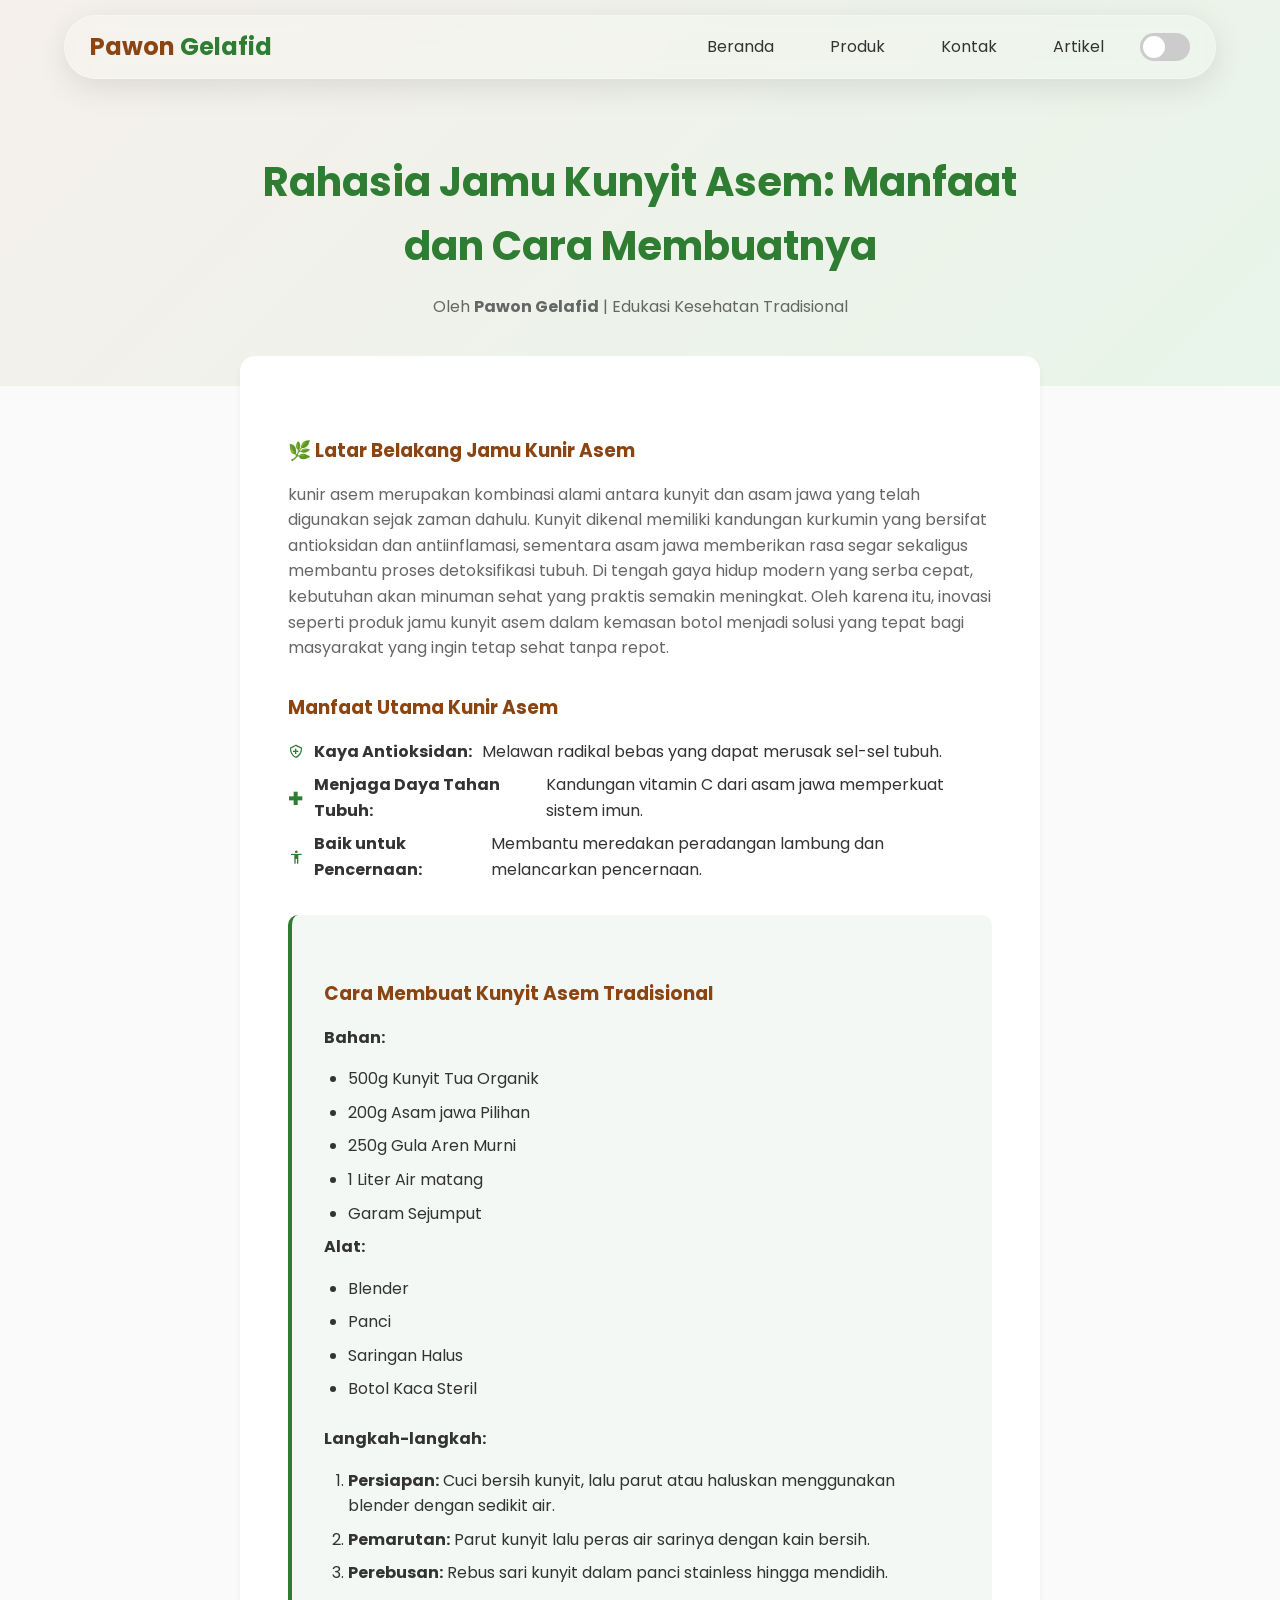
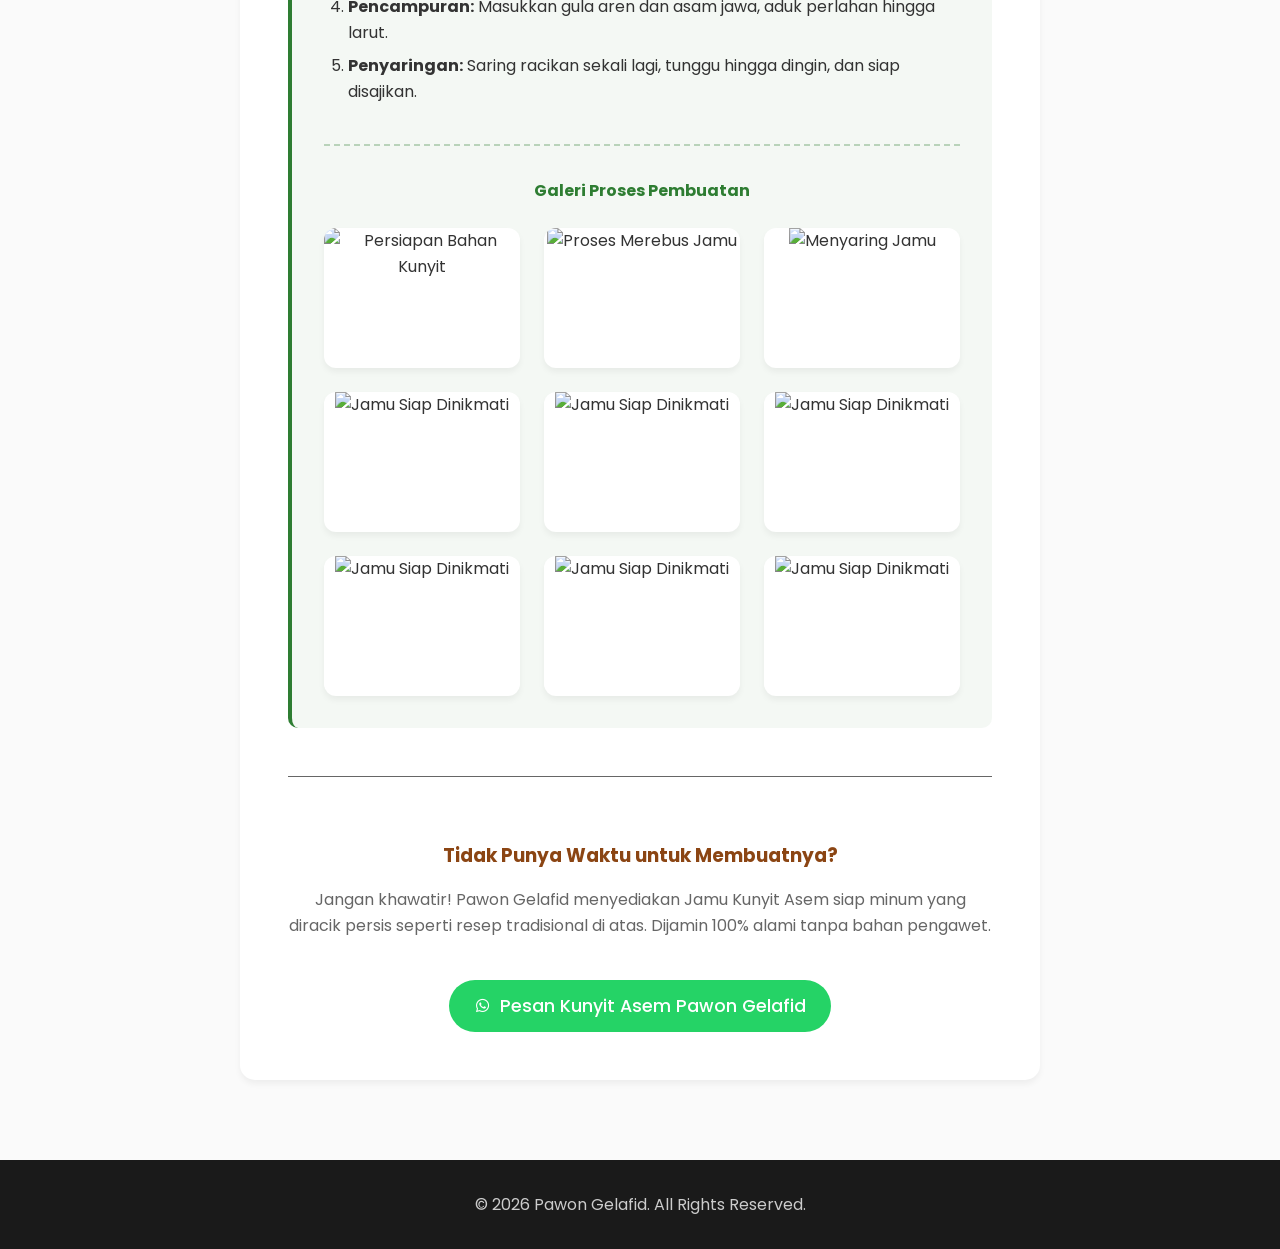
==== artikel.html @ 0f585383 "Add files via upload" ====
<!doctype html>
<html lang="id">
  <head>
    <meta charset="UTF-8" />
    <meta name="viewport" content="width=device-width, initial-scale=1.0" />
    <title>Artikel - Rahasia Jamu Kunyit Asem</title>
    <link rel="stylesheet" href="style.css" />
    <link
      href="https://unpkg.com/boxicons@2.1.4/css/boxicons.min.css"
      rel="stylesheet"
    />
  </head>
  <body>
    <nav class="navbar">
      <div class="logo">Pawon <span>Gelafid</span></div>
      <div class="nav-controls">
        <ul class="nav-links">
          <li><a href="index.html#beranda">Beranda</a></li>
          <li><a href="index.html#produk">Produk</a></li>
          <li><a href="index.html#kontak">Kontak</a></li>
          <li><a href="#" class="active">Artikel</a></li>
          <!-- <li><a href="https://wa.me/6281234567890" target="_blank" class="btn btn-primary">Pesan Sekarang</a></li> -->
        </ul>
        <div class="theme-switch">
          <input type="checkbox" id="theme-toggle" />
          <label for="theme-toggle" class="switch">
            <span class="slider"></span>
          </label>
        </div>
      </div>
    </nav>

    <header class="article-header fade-in">
      <h1
        style="
          color: var(--primary-green);
          font-size: 2.5rem;
          max-width: 800px;
          margin: 0 auto;
        "
      >
        Rahasia Jamu Kunyit Asem: Manfaat dan Cara Membuatnya
      </h1>
      <p style="margin-top: 1rem">
        Oleh <strong>Pawon Gelafid</strong> | Edukasi Kesehatan Tradisional
      </p>
    </header>

    <main class="fade-in" style="padding: 0 5% 5rem">
      <article class="article-content">
        <section style="padding: 0">
          <h3>🌿 Latar Belakang Jamu Kunir Asem</h3>
          <p>
            kunir asem merupakan kombinasi alami antara kunyit dan asam jawa
            yang telah digunakan sejak zaman dahulu. Kunyit dikenal memiliki
            kandungan kurkumin yang bersifat antioksidan dan antiinflamasi,
            sementara asam jawa memberikan rasa segar sekaligus membantu proses
            detoksifikasi tubuh. Di tengah gaya hidup modern yang serba cepat,
            kebutuhan akan minuman sehat yang praktis semakin meningkat. Oleh
            karena itu, inovasi seperti produk jamu kunyit asem dalam kemasan
            botol menjadi solusi yang tepat bagi masyarakat yang ingin tetap
            sehat tanpa repot.
          </p>
        </section>

        <section style="padding: 0">
          <h3>Manfaat Utama Kunir Asem</h3>
          <div class="list-item">
            <i class="bx bx-shield-plus"></i>
            <strong>Kaya Antioksidan:</strong> Melawan radikal bebas yang dapat
            merusak sel-sel tubuh.
          </div>
          <div class="list-item">
            <i class="bx bx-plus-medical"></i>
            <strong>Menjaga Daya Tahan Tubuh:</strong> Kandungan vitamin C dari
            asam jawa memperkuat sistem imun.
          </div>
          <div class="list-item">
            <i class="bx bx-body"></i>
            <strong>Baik untuk Pencernaan:</strong> Membantu meredakan
            peradangan lambung dan melancarkan pencernaan.
          </div>
        </section>

        <div class="recipe-box">
          <h3>Cara Membuat Kunyit Asem Tradisional</h3>

          <h4>Bahan:</h4>
          <ul>
            <li>500g Kunyit Tua Organik</li>
            <li>200g Asam jawa Pilihan</li>
            <li>250g Gula Aren Murni</li>
            <li>1 Liter Air matang</li>
            <li>Garam Sejumput</li>
          </ul>

          <h4>Alat:</h4>
          <ul>
            <li>Blender</li>
            <li>Panci</li>
            <li>Saringan Halus</li>
            <li>Botol Kaca Steril</li>
          </ul>

          <h4 style="margin-top: 1.5rem">Langkah-langkah:</h4>
          <ol>
            <li>
              <strong>Persiapan:</strong> Cuci bersih kunyit, lalu parut atau
              haluskan menggunakan blender dengan sedikit air.
            </li>
            <li>
              <strong>Pemarutan:</strong> Parut kunyit lalu peras air sarinya
              dengan kain bersih.
            </li>
            <li>
              <strong>Perebusan:</strong> Rebus sari kunyit dalam panci
              stainless hingga mendidih.
            </li>
            <li>
              <strong>Pencampuran:</strong> Masukkan gula aren dan asam jawa,
              aduk perlahan hingga larut.
            </li>
            <li>
              <strong>Penyaringan:</strong> Saring racikan sekali lagi, tunggu
              hingga dingin, dan siap disajikan.
            </li>
          </ol>
          <div class="step-gallery fade-in">
            <h4 style="text-align: center; color: var(--primary-green)">
              Galeri Proses Pembuatan
            </h4>
            <div class="gallery-grid">
              <div class="gallery-item">
                <div class="gallery-image-wrapper">
                  <img src="/asset/P/1.png" alt="Persiapan Bahan Kunyit" />
                </div>
              </div>

              <div class="gallery-item">
                <div class="gallery-image-wrapper">
                  <img src="/asset/P/2.png" alt="Proses Merebus Jamu" />
                </div>
              </div>

              <div class="gallery-item">
                <div class="gallery-image-wrapper">
                  <img src="/asset/P/3.png" alt="Menyaring Jamu" />
                </div>
              </div>

              <div class="gallery-item">
                <div class="gallery-image-wrapper">
                  <img src="/asset/P/4.png" alt="Jamu Siap Dinikmati" />
                </div>
              </div>

              <div class="gallery-item">
                <div class="gallery-image-wrapper">
                  <img src="/asset/P/5.png" alt="Jamu Siap Dinikmati" />
                </div>
              </div>

              <div class="gallery-item">
                <div class="gallery-image-wrapper">
                  <img src="/asset/P/6.png" alt="Jamu Siap Dinikmati" />
                </div>
              </div>

              <div class="gallery-item">
                <div class="gallery-image-wrapper">
                  <img src="/asset/P/7.png" alt="Jamu Siap Dinikmati" />
                </div>
              </div>

              <div class="gallery-item">
                <div class="gallery-image-wrapper">
                  <img src="/asset/P/8.png" alt="Jamu Siap Dinikmati" />
                </div>
              </div>

              <div class="gallery-item">
                <div class="gallery-image-wrapper">
                  <img src="/asset/P/9.png" alt="Jamu Siap Dinikmati" />
                </div>
              </div>
            </div>
          </div>
        </div>

        <section
          style="
            padding: 0;
            text-align: center;
            margin-top: 3rem;
            border-top: 1px solid var(--text-light);
            padding-top: 2rem;
          "
        >
          <h3>Tidak Punya Waktu untuk Membuatnya?</h3>
          <p>
            Jangan khawatir! Pawon Gelafid menyediakan Jamu Kunyit Asem siap
            minum yang diracik persis seperti resep tradisional di atas. Dijamin
            100% alami tanpa bahan pengawet.
          </p>
          <br />
          <a
            href="https://wa.me/6281234567890"
            target="_blank"
            class="btn btn-wa"
            style="display: inline-flex; font-size: 1.1rem; padding: 12px 25px"
          >
            <i class="bx bxl-whatsapp"></i> Pesan Kunyit Asem Pawon Gelafid
          </a>
        </section>
      </article>
    </main>

    <footer>
      <p>&copy; 2026 Pawon Gelafid. All Rights Reserved.</p>
    </footer>

    <script src="script.js"></script>
  </body>
</html>
---- style.css ----
@import url("https://fonts.googleapis.com/css2?family=Poppins:wght@300;400;500;600;700&display=swap");

:root {
  /* Skema Warna Terang (Light Mode) */
  --primary-brown: #8b4513; /* Coklat tanah/kayu */
  --primary-green: #2e7d32; /* Hijau daun */
  --bg-color: #fafafa; /* Putih tulang/abu sangat terang */
  --card-bg: #ffffff; /* Putih murni untuk kartu */
  --text-dark: #333333;
  --text-light: #666666;
  --nav-bg: rgba(255, 255, 255, 0.95);
  --hero-grad: linear-gradient(135deg, #f5f0eb 0%, #e8f5e9 100%);
  --shadow: 0 4px 6px rgba(0, 0, 0, 0.05);
}

/* Skema Warna Gelap (Dark Mode) */
[data-theme="dark"] {
  --primary-brown: #d2b48c; /* Coklat muda (Tan) agar kontras di gelap */
  --primary-green: #66bb6a; /* Hijau lebih terang */
  --bg-color: #121212; /* Abu-abu sangat gelap */
  --card-bg: #1e1e1e; /* Elemen sedikit lebih terang dari background */
  --text-dark: #f5f5f5;
  --text-light: #cccccc;
  --nav-bg: rgba(30, 30, 30, 0.95);
  --hero-grad: linear-gradient(135deg, #1f1b18 0%, #132214 100%);
  --shadow: 0 4px 15px rgba(0, 0, 0, 0.4);
}

* {
  margin: 0;
  padding: 0;
  box-sizing: border-box;
  font-family: "Poppins", sans-serif;
}

html {
  scroll-behavior: smooth;
}

body {
  background-color: var(--bg-color);
  color: var(--text-dark);
  line-height: 1.6;
  transition:
    background-color 0.3s ease,
    color 0.3s ease;
}

/* Typography */
h1,
h2,
h3 {
  color: var(--text-dark);
  transition: color 0.3s ease;
}
h2 {
  font-size: 2rem;
  margin-bottom: 1.5rem;
  text-align: center;
  color: var(--primary-green);
}
p {
  color: var(--text-light);
  margin-bottom: 1rem;
  transition: color 0.3s ease;
}
a {
  text-decoration: none;
  color: inherit;
}

/* Buttons */
.btn {
  display: inline-block;
  padding: 10px 24px;
  border-radius: 30px;
  font-weight: 500;
  transition: all 0.3s ease;
  cursor: pointer;
  border: none;
}
.btn-primary {
  background-color: #25d366;
  color: #ffffff !important;
}
.btn-primary:hover {
  background-color: #128c7e;
  transform: translateY(-2px);
}

.btn-outline {
  border: 2px solid var(--primary-green);
  color: var(--primary-green);
}
.btn-outline:hover {
  background-color: var(--primary-green);
  color: #fff;
}
[data-theme="dark"] .btn-outline:hover {
  color: #121212;
}

.btn-wa {
  background-color: #25d366;
  color: #fff;
  display: flex;
  align-items: center;
  gap: 8px;
  justify-content: center;
}
.btn-wa:hover {
  background-color: #128c7e;
  transform: translateY(-2px);
}

/* Navbar */
/* Navbar - Liquid Glass Style */
.navbar {
  position: fixed;
  top: 15px;
  left: 50%;
  transform: translateX(-50%);
  width: 90%;
  padding: 12px 25px;
  display: flex;
  justify-content: space-between;
  align-items: center;
  box-shadow:
    0 8px 32px rgba(0, 0, 0, 0.1),
    inset 0 1px 0 rgba(255, 255, 255, 0.3);

  /* Glass Effect */
  background: rgba(255, 255, 255, 0.15);
  backdrop-filter: blur(10px);
  -webkit-backdrop-filter: blur(10px);

  /* Border & Glow */
  border: 1px solid rgba(255, 255, 255, 0.3);
  border-radius: 50px;

  /* Shadow lembut */
  box-shadow: 0 8px 32px rgba(0, 0, 0, 0.1);

  transition: all 0.4s ease;
  z-index: 1000;
}

/* Dark mode glass */
[data-theme="dark"] .navbar {
  background: rgba(30, 30, 30, 0.25);
  border: 1px solid rgba(255, 255, 255, 0.1);
}

/* Saat scroll (lebih solid & elegan) */
.navbar.scrolled {
  backdrop-filter: blur(25px);
  background: rgba(255, 255, 255, 0.25);
  box-shadow: 0 10px 40px rgba(0, 0, 0, 0.2);
}
/* Dark mode scroll */
[data-theme="dark"] .navbar.scrolled {
  background: rgba(20, 20, 20, 0.35);
}

.logo {
  font-size: 1.5rem;
  font-weight: 700;
  color: var(--primary-brown);
}
.logo span {
  color: var(--primary-green);
}
/* 1. Ini yang membuat menu menjadi horizontal (Jangan dihapus!) */
.nav-links {
  display: flex;
  list-style: none;
  gap: 2rem;
  align-items: center;
}

/* 2. Styling dasar teks menu */
.nav-links a {
  padding: 6px 12px;
  border-radius: 10px;
  transition: all 0.3s ease;
}

.nav-links a:hover {
  background: rgba(0, 0, 0, 0.08);
  transform: translateY(-2px);
}

[data-theme="dark"] .nav-links a:hover {
  background: rgba(255, 255, 255, 0.12);
}
/* 3. Animasi Garis Bawah (Hanya untuk teks, Dikecualikan untuk tombol .btn) */
/*.nav-links a:not(.btn)::after {
  content: "";
  position: absolute;
  width: 0;
  height: 2px;
  bottom: 0;
  left: 0;
  background-color: var(--primary-brown);
  transition: width 0.3s ease-in-out;
}

/* 4. Efek saat di-hover atau aktif memanjangkan garis */
/*.nav-links a:not(.btn):hover::after,
.nav-links a:not(.btn).active::after {
  width: 100%;
}*/

.nav-controls {
  display: flex;
  align-items: center;
  gap: 1.5rem;
}
.theme-toggle {
  cursor: pointer;
  font-size: 1.5rem;
  color: var(--text-dark);
  display: flex;
  align-items: center;
  transition: transform 0.3s ease;
}
.theme-toggle:hover {
  transform: scale(1.1);
}
.menu-toggle {
  display: none;
  font-size: 1.5rem;
  cursor: pointer;
  color: var(--text-dark);
}

/* Hero Section */
.hero {
  min-height: 100vh;
  display: flex;
  align-items: center;
  padding: 0 5%;
  padding-top: 120px;
  background: var(--hero-grad);
  transition: background 0.3s ease;
}
.hero-content {
  flex: 1;
  padding-right: 2rem;
}
.hero-content h1 {
  font-size: 3rem;
  line-height: 1.2;
  margin-bottom: 1rem;
  color: var(--primary-green);
}
.hero-content span {
  color: var(--primary-brown);
}
.hero-image {
  flex: 1;
  text-align: center;
}
.hero-image img {
  max-width: 100%;
  filter: drop-shadow(0 20px 20px rgba(0, 0, 0, 0.15));
  border-radius: 15px;
}
.hero-buttons {
  display: flex;
  gap: 1rem;
  margin-top: 2rem;
}

/* Sections */
section {
  padding: 5rem 5%;
}
.grid-container {
  display: grid;
  grid-template-columns: repeat(auto-fit, minmax(250px, 1fr));
  gap: 2rem;
  margin-top: 3rem;
}

/* Cards (Keunggulan, Manfaat, Cara Pesan) */
.card {
  background: var(--card-bg);
  padding: 2rem;
  border-radius: 15px;
  box-shadow: var(--shadow);
  text-align: center;
  transition:
    transform 0.3s ease,
    background 0.3s ease;
}
.card:hover {
  transform: translateY(-10px);
}
.card i {
  font-size: 2.5rem;
  color: var(--primary-brown);
  margin-bottom: 1rem;
}
.card h3 {
  margin-bottom: 1rem;
  color: var(--primary-green);
}

/* Detail Produk */
.product-detail {
  display: flex;
  align-items: center;
  gap: 4rem;
  background: var(--card-bg);
  border-radius: 20px;
  padding: 3rem;
  box-shadow: var(--shadow);
  transition: background 0.3s ease;
}
.product-img {
  flex: 1;
}
.product-img img {
  width: 100%;
  border-radius: 15px;
}
.product-info {
  flex: 1;
}
.product-info h3 {
  font-size: 1.8rem;
  margin-bottom: 1rem;
}
.tag {
  display: inline-block;
  background: rgba(139, 69, 19, 0.1);
  color: var(--primary-brown);
  padding: 5px 15px;
  border-radius: 20px;
  font-size: 0.9rem;
  margin-bottom: 1rem;
  font-weight: 600;
}
.list-item {
  margin-bottom: 0.5rem;
  display: flex;
  align-items: center;
  gap: 10px;
}
.list-item i {
  color: var(--primary-green);
}

/* Artikel Specific */
.article-header {
  padding: 150px 5% 50px;
  text-align: center;
  background: var(--hero-grad);
}
.article-content {
  max-width: 800px;
  margin: 0 auto;
  background: var(--card-bg);
  padding: 3rem;
  border-radius: 15px;
  box-shadow: var(--shadow);
  margin-top: -30px;
  position: relative;
  transition: background 0.3s ease;
}
.article-content h3 {
  color: var(--primary-brown);
  margin: 2rem 0 1rem;
}
.recipe-box {
  background: rgba(46, 125, 50, 0.05);
  padding: 2rem;
  border-radius: 10px;
  border-left: 4px solid var(--primary-green);
  margin: 2rem 0;
}
[data-theme="dark"] .recipe-box {
  background: rgba(102, 187, 106, 0.1);
}
.recipe-box ul,
.recipe-box ol {
  margin-left: 1.5rem;
  margin-top: 1rem;
}
.recipe-box li {
  margin-bottom: 0.5rem;
}

/* Contact Section Custom Background Override */
/* Contact Section Custom Background Override */
#kontak {
  background: rgba(46, 125, 50, 0.05);
}
[data-theme="dark"] #kontak {
  background: rgba(30, 30, 30, 0.5);
}

/* Layout Baru Kotak Kontak (Dengan Foto) */
.contact-wrapper {
  background: var(--card-bg);
  border-radius: 20px; /* Sudut melengkung yang lebih modern */
  box-shadow: var(--shadow);
  transition: background 0.3s ease;
  max-width: 900px; /* Diperlebar agar muat foto dan teks */
  margin: 0 auto;
  display: grid;
  grid-template-columns: 1fr 1fr; /* Dibagi jadi 2 kolom sama besar */
  overflow: hidden; /* Penting! Agar foto tidak keluar dari sudut melengkung kotak */
}

/* Sisi Kiri: Foto 16:9 */
.contact-image {
  width: 100%;
  height: 100%;
}

.contact-image img {
  width: 100%;
  height: 100%;
  object-fit: cover; /* Mencegah foto gepeng */
  aspect-ratio: 16 / 9; /* Mengunci rasio foto di 16:9 */
}

/* Sisi Kanan: Info Kontak */
.contact-info {
  padding: 3rem;
  display: flex;
  flex-direction: column;
  justify-content: center;
  align-items: center;
  text-align: center;
}

.contact-info a i:hover {
  transform: scale(1.2); /* Efek membesar saat ikon sosmed di-hover */
}

/* Responsive Design untuk Kontak */
@media (max-width: 768px) {
  .contact-wrapper {
    grid-template-columns: 1fr; /* Berubah jadi 1 kolom (atas-bawah) di layar HP */
  }
  .contact-info {
    padding: 2rem;
  }
}
/* Footer */
footer {
  background: #1a1a1a;
  color: #fff;
  text-align: center;
  padding: 2rem 5%;
}
footer p {
  color: #ccc;
  margin: 0;
}
footer a {
  color: #aaa;
  transition: color 0.3s;
}
footer a:hover {
  color: var(--primary-brown);
}

/* Animations */
.fade-in {
  opacity: 0;
  transform: translateY(30px);
  transition:
    opacity 0.8s ease-out,
    transform 0.8s ease-out;
}
.fade-in.visible {
  opacity: 1;
  transform: translateY(0);
}

/* Responsive Design */
@media (max-width: 768px) {
  .menu-toggle {
    display: block;
  }

  @media (max-width: 768px) {
    .navbar {
      left: 0;
      transform: none;
      width: 100%;
      border-radius: 0;
      top: 0;
      .navbar {
        background: rgba(255, 255, 255, 0.2);
        backdrop-filter: blur(12px);
        -webkit-backdrop-filter: blur(12px);
      }
    }
    [data-theme="dark"] .navbar {
      background: rgba(20, 20, 20, 0.25);
    }
  }

  .nav-links {
    position: fixed;
    top: 70px;
    left: -100%;
    flex-direction: column;
    background: var(--card-bg);
    width: 100%;
    text-align: center;
    padding: 2rem 0;
    box-shadow: var(--shadow);
    transition: 0.3s ease;
    backdrop-filter: blur(15px);
  }
  .nav-links.active {
    left: 0;
  }
  .hero {
    flex-direction: column;
    text-align: center;
    padding-top: 120px;
  }
  .hero-content {
    padding-right: 0;
    margin-bottom: 3rem;
  }
  .hero-buttons {
    justify-content: center;
    flex-wrap: wrap;
  }
  .product-detail {
    flex-direction: column;
    padding: 2rem;
    gap: 2rem;
  }
}

/* iOS Toggle Switch */
.theme-switch {
  display: flex;
  align-items: center;
}

.theme-switch input {
  display: none;
}

.switch {
  width: 50px;
  height: 28px;
  background: #ccc;
  border-radius: 50px;
  position: relative;
  cursor: pointer;
  transition: background 0.3s ease;
}

/* BULATAN */
.slider {
  position: absolute;
  width: 22px;
  height: 22px;
  background: #fff;
  border-radius: 50%;
  top: 3px;
  left: 3px;
  transition: transform 0.3s ease; /* penting! */
}

/* AKTIF */
.theme-switch input:checked + .switch {
  background: #34c759;
  box-shadow: 0 0 10px rgba(52, 199, 89, 0.6);
}

/* GESER */
.theme-switch input:checked + .switch .slider {
  transform: translateX(22px);
}

/* ================================== */
/* Galeri Langkah Pembuatan (Artikel) */
/* ================================== */
.step-gallery {
  margin-top: 2.5rem;
  padding-top: 2rem;
  border-top: 2px dashed rgba(46, 125, 50, 0.3); /* Garis batas putus-putus */
}

[data-theme="dark"] .step-gallery {
  border-top: 2px dashed rgba(102, 187, 106, 0.3);
}

.gallery-grid {
  display: grid;
  grid-template-columns: repeat(auto-fit, minmax(150px, 1fr));
  gap: 1.5rem;
  margin-top: 1.5rem;
}

.gallery-item {
  background: var(--card-bg);
  border-radius: 12px;
  overflow: hidden;
  box-shadow: var(--shadow);
  transition:
    transform 0.3s ease,
    box-shadow 0.3s ease;
  text-align: center;
}

.gallery-item:hover {
  transform: translateY(-5px);
  box-shadow: 0 8px 20px rgba(0, 0, 0, 0.15);
}

[data-theme="dark"] .gallery-item:hover {
  box-shadow: 0 8px 20px rgba(0, 0, 0, 0.5);
}

.gallery-image-wrapper {
  width: 100%;
  height: 140px;
  overflow: hidden;
}

.gallery-image-wrapper img {
  width: 100%;
  height: 100%;
  object-fit: cover; /* Memastikan foto tidak gepeng */
  transition: transform 0.5s ease;
}

.gallery-item:hover .gallery-image-wrapper img {
  transform: scale(1.1); /* Efek zoom saat di-hover */
}

.gallery-item p {
  padding: 12px 10px;
  margin: 0;
  font-size: 0.9rem;
  font-weight: 600;
  color: var(--primary-brown);
}
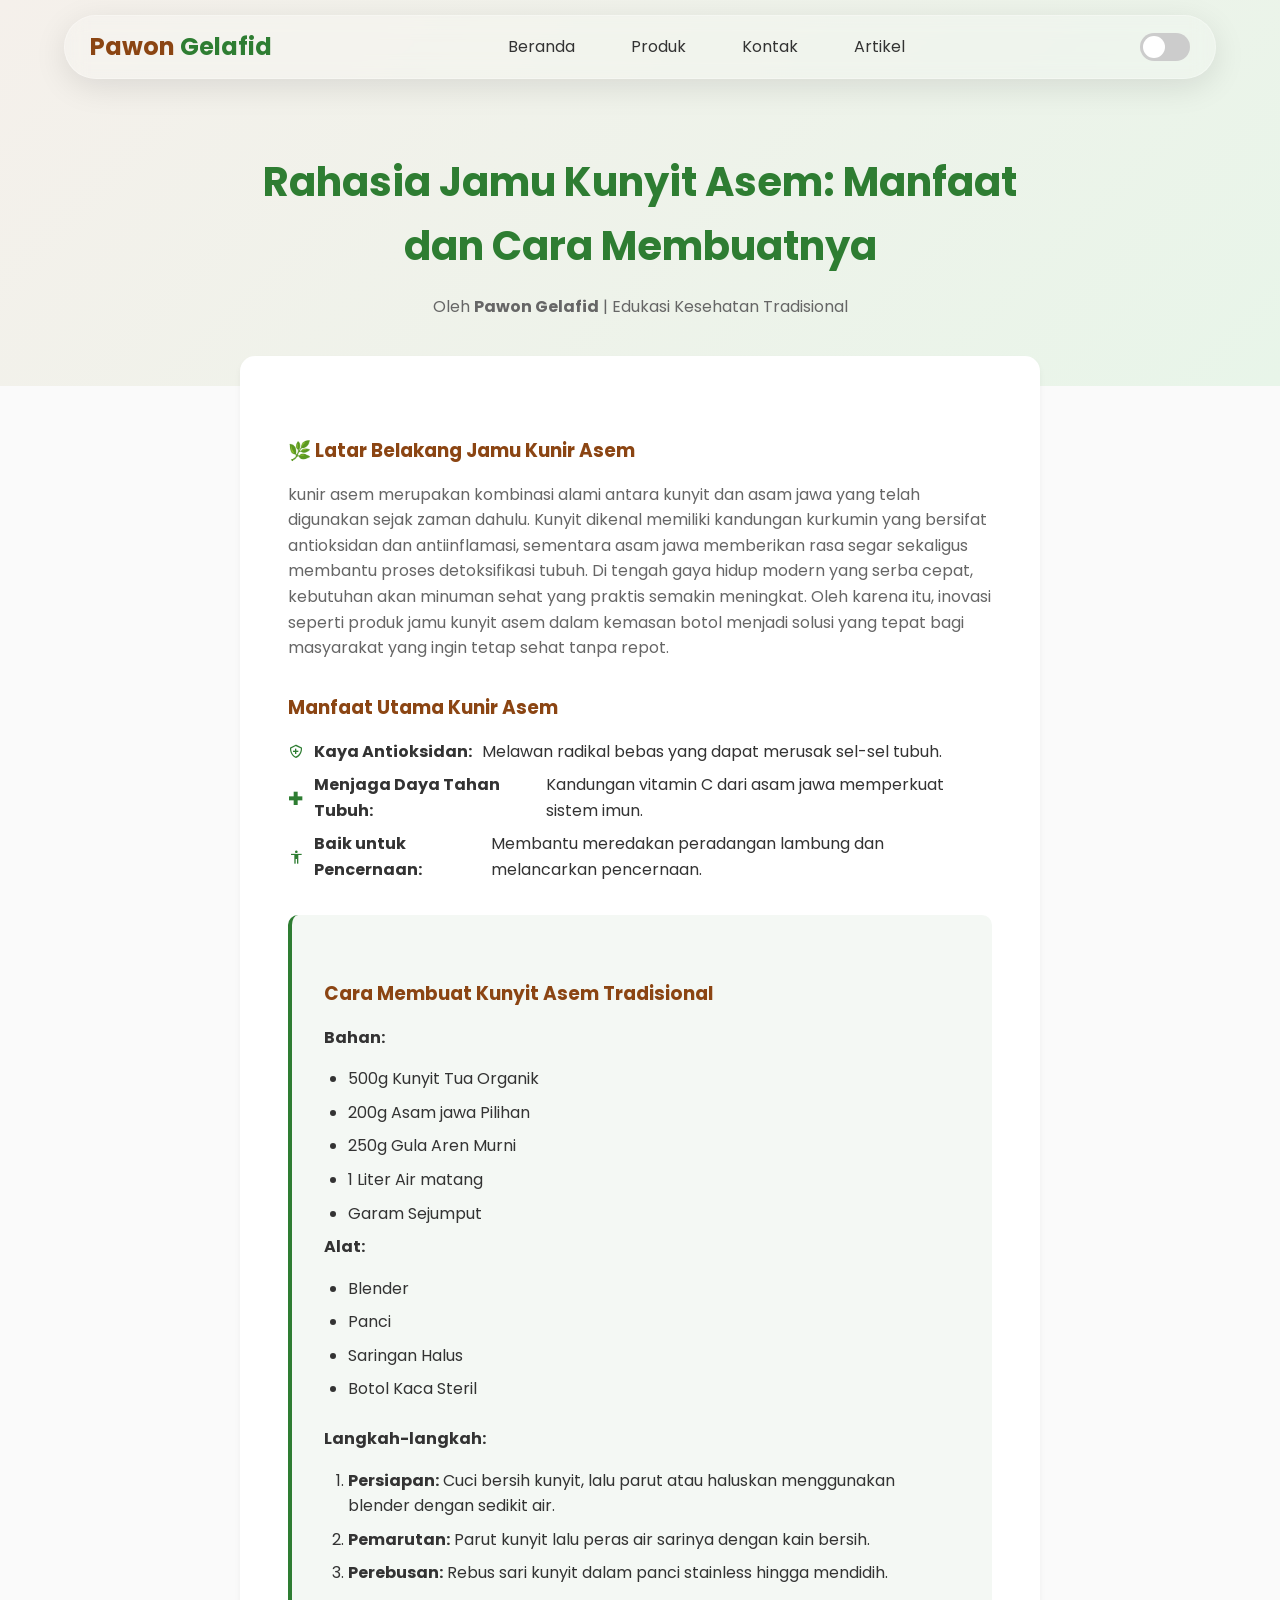
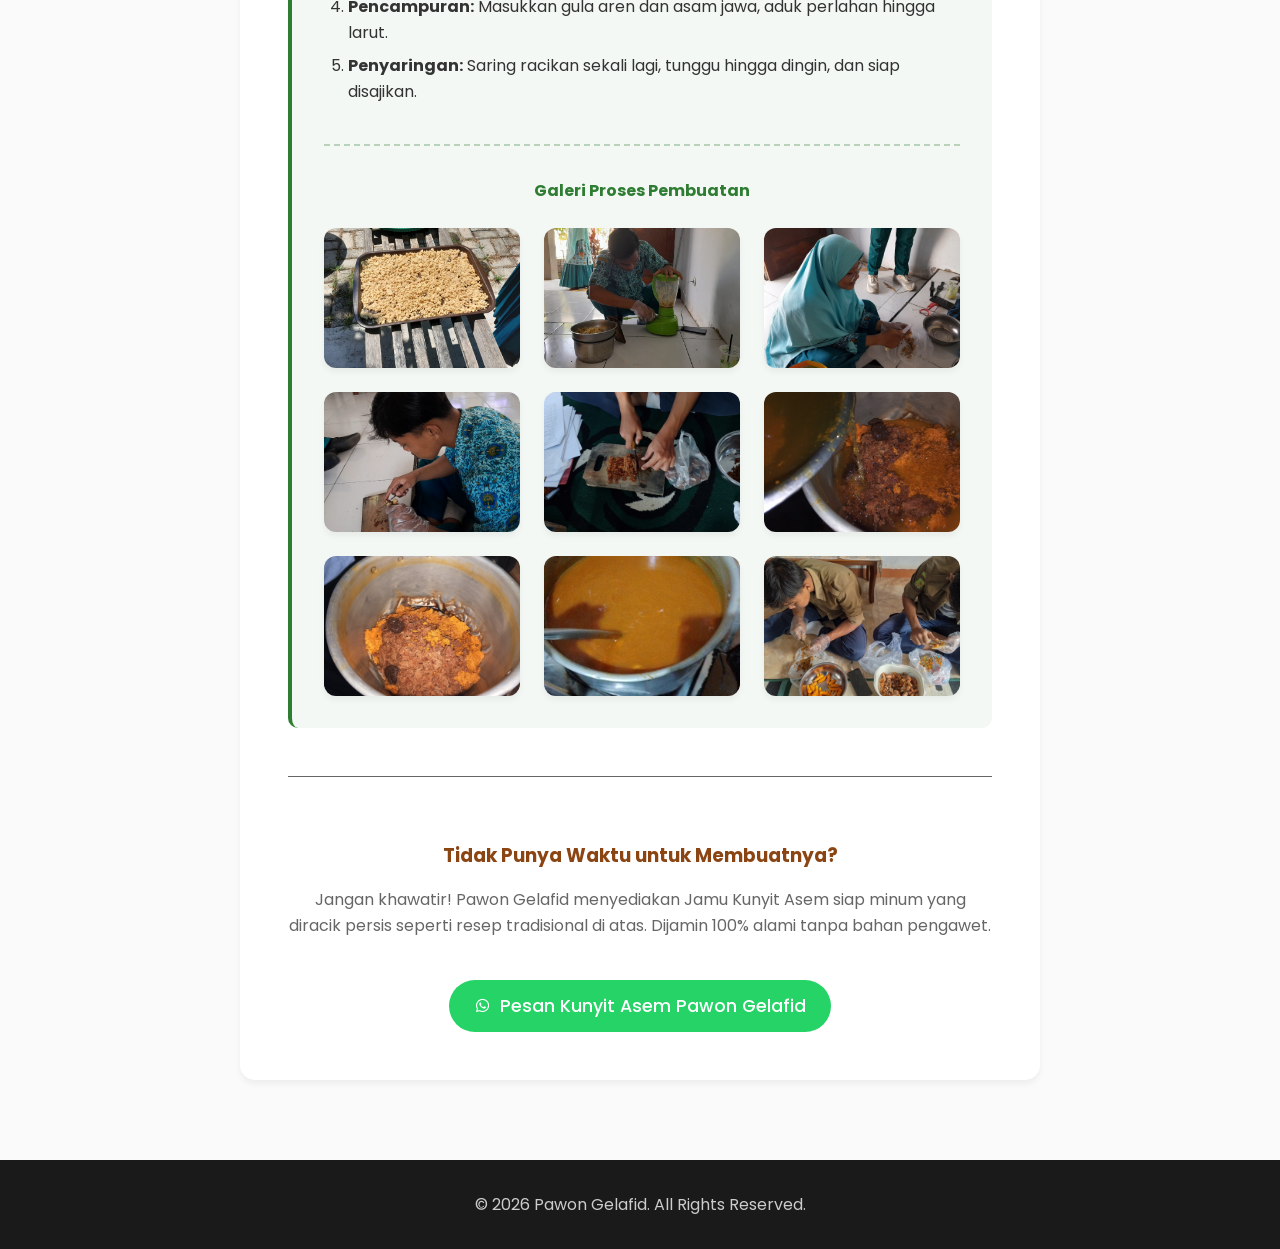
==== commit 3fbb6b48: "Fix HTML structure and navigation links" ====
--- a/artikel.html
+++ b/artikel.html
@@ -13,19 +13,24 @@
   <body>
     <nav class="navbar">
       <div class="logo">Pawon <span>Gelafid</span></div>
+
+      <ul class="nav-links">
+        <li><a href="index.html">Beranda</a></li>
+        <li><a href="index.html#produk">Produk</a></li>
+        <li><a href="index.html#kontak">Kontak</a></li>
+        <li><a href="artikel.html">Artikel</a></li>
+      </ul>
+
       <div class="nav-controls">
-        <ul class="nav-links">
-          <li><a href="index.html#beranda">Beranda</a></li>
-          <li><a href="index.html#produk">Produk</a></li>
-          <li><a href="index.html#kontak">Kontak</a></li>
-          <li><a href="#" class="active">Artikel</a></li>
-          <!-- <li><a href="https://wa.me/6281234567890" target="_blank" class="btn btn-primary">Pesan Sekarang</a></li> -->
-        </ul>
         <div class="theme-switch">
           <input type="checkbox" id="theme-toggle" />
           <label for="theme-toggle" class="switch">
             <span class="slider"></span>
           </label>
+        </div>
+
+        <div class="menu-toggle">
+          <i class="bx bx-menu"></i>
         </div>
       </div>
     </nav>
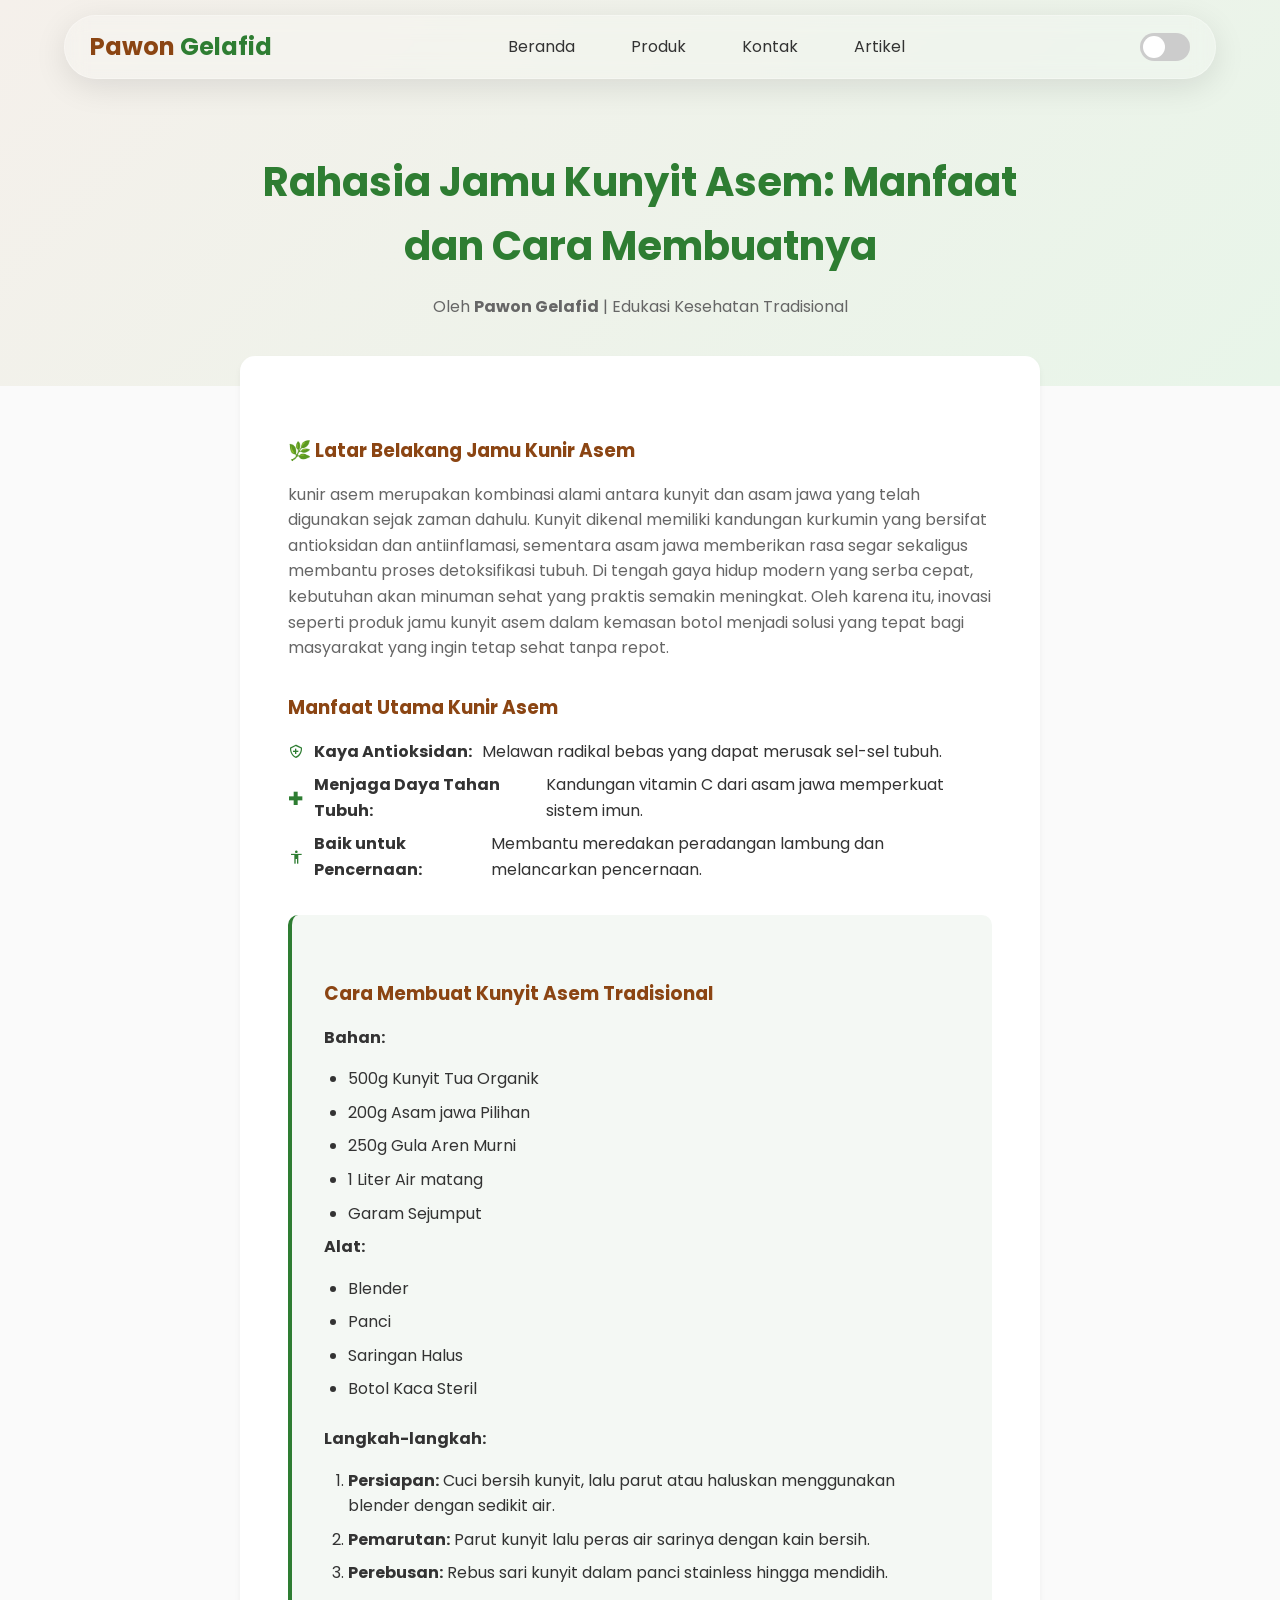
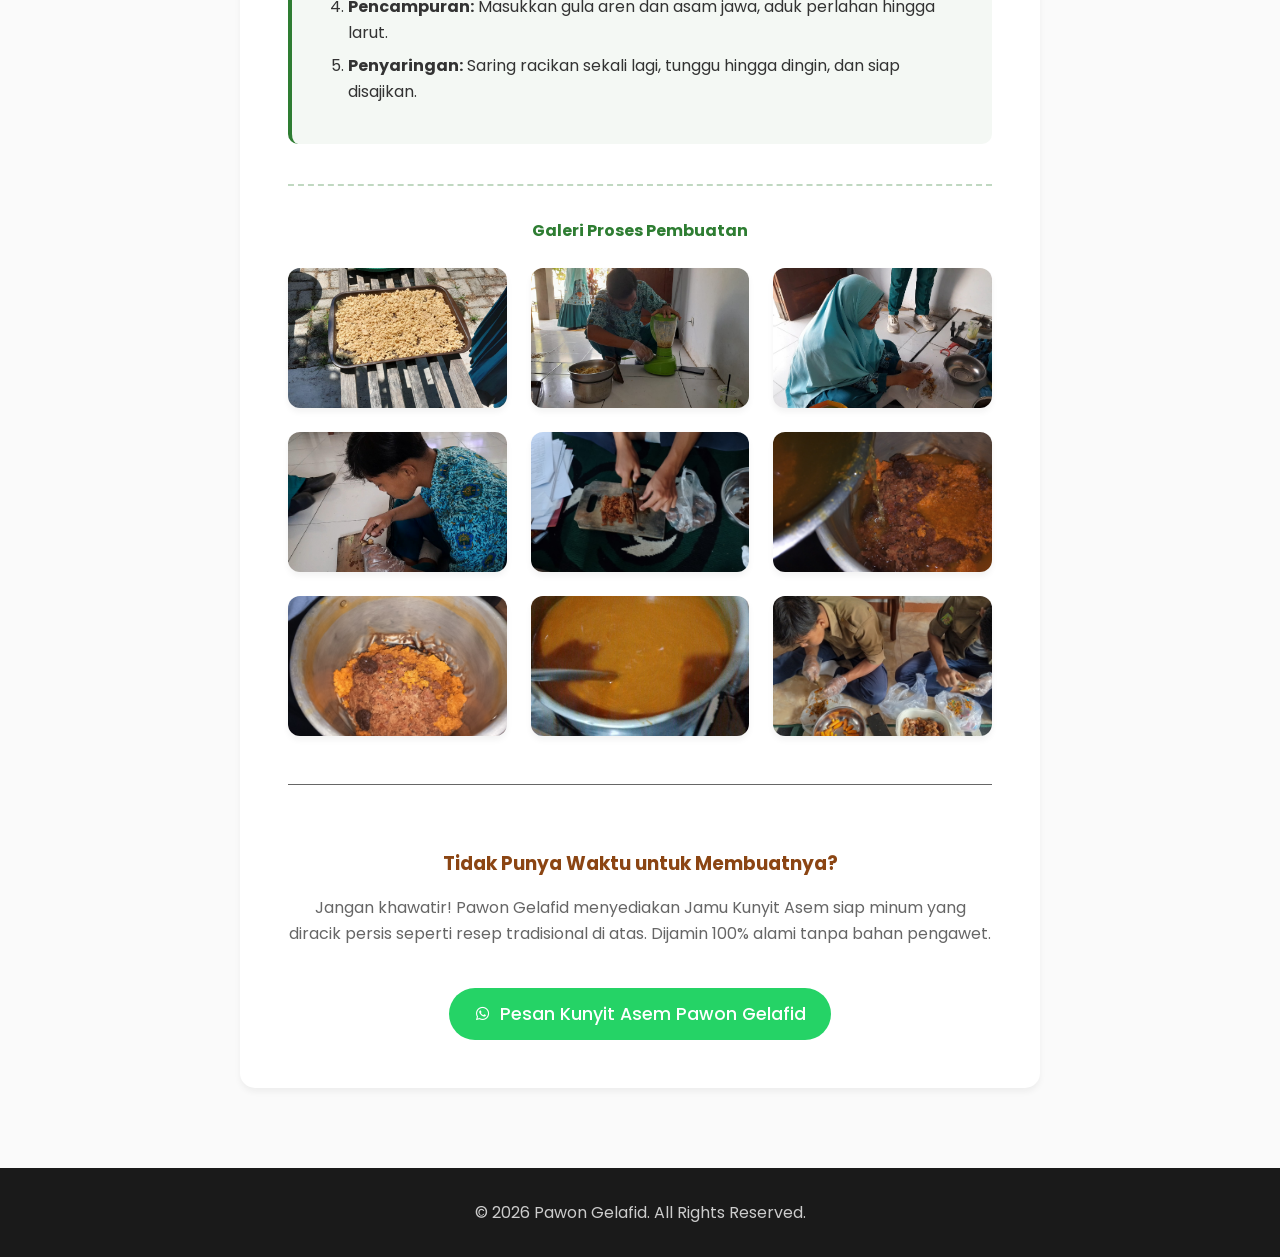
==== commit 906aca8f: "Fix HTML encoding issues in artikel.html" ====
--- a/artikel.html
+++ b/artikel.html
@@ -130,63 +130,64 @@
               hingga dingin, dan siap disajikan.
             </li>
           </ol>
-          <div class="step-gallery fade-in">
-            <h4 style="text-align: center; color: var(--primary-green)">
-              Galeri Proses Pembuatan
-            </h4>
-            <div class="gallery-grid">
-              <div class="gallery-item">
-                <div class="gallery-image-wrapper">
-                  <img src="/asset/P/1.png" alt="Persiapan Bahan Kunyit" />
-                </div>
-              </div>
-
-              <div class="gallery-item">
-                <div class="gallery-image-wrapper">
-                  <img src="/asset/P/2.png" alt="Proses Merebus Jamu" />
-                </div>
-              </div>
-
-              <div class="gallery-item">
-                <div class="gallery-image-wrapper">
-                  <img src="/asset/P/3.png" alt="Menyaring Jamu" />
-                </div>
-              </div>
-
-              <div class="gallery-item">
-                <div class="gallery-image-wrapper">
-                  <img src="/asset/P/4.png" alt="Jamu Siap Dinikmati" />
-                </div>
-              </div>
-
-              <div class="gallery-item">
-                <div class="gallery-image-wrapper">
-                  <img src="/asset/P/5.png" alt="Jamu Siap Dinikmati" />
-                </div>
-              </div>
-
-              <div class="gallery-item">
-                <div class="gallery-image-wrapper">
-                  <img src="/asset/P/6.png" alt="Jamu Siap Dinikmati" />
-                </div>
-              </div>
-
-              <div class="gallery-item">
-                <div class="gallery-image-wrapper">
-                  <img src="/asset/P/7.png" alt="Jamu Siap Dinikmati" />
-                </div>
-              </div>
-
-              <div class="gallery-item">
-                <div class="gallery-image-wrapper">
-                  <img src="/asset/P/8.png" alt="Jamu Siap Dinikmati" />
-                </div>
-              </div>
-
-              <div class="gallery-item">
-                <div class="gallery-image-wrapper">
-                  <img src="/asset/P/9.png" alt="Jamu Siap Dinikmati" />
-                </div>
+        </div>
+
+        <div class="step-gallery fade-in">
+          <h4 style="text-align: center; color: var(--primary-green)">
+            Galeri Proses Pembuatan
+          </h4>
+          <div class="gallery-grid">
+            <div class="gallery-item">
+              <div class="gallery-image-wrapper">
+                <img src="/asset/P/1.png" alt="Persiapan Bahan Kunyit" />
+              </div>
+            </div>
+
+            <div class="gallery-item">
+              <div class="gallery-image-wrapper">
+                <img src="/asset/P/2.png" alt="Proses Merebus Jamu" />
+              </div>
+            </div>
+
+            <div class="gallery-item">
+              <div class="gallery-image-wrapper">
+                <img src="/asset/P/3.png" alt="Menyaring Jamu" />
+              </div>
+            </div>
+
+            <div class="gallery-item">
+              <div class="gallery-image-wrapper">
+                <img src="/asset/P/4.png" alt="Jamu Siap Dinikmati" />
+              </div>
+            </div>
+
+            <div class="gallery-item">
+              <div class="gallery-image-wrapper">
+                <img src="/asset/P/5.png" alt="Jamu Siap Dinikmati" />
+              </div>
+            </div>
+
+            <div class="gallery-item">
+              <div class="gallery-image-wrapper">
+                <img src="/asset/P/6.png" alt="Jamu Siap Dinikmati" />
+              </div>
+            </div>
+
+            <div class="gallery-item">
+              <div class="gallery-image-wrapper">
+                <img src="/asset/P/7.png" alt="Jamu Siap Dinikmati" />
+              </div>
+            </div>
+
+            <div class="gallery-item">
+              <div class="gallery-image-wrapper">
+                <img src="/asset/P/8.png" alt="Jamu Siap Dinikmati" />
+              </div>
+            </div>
+
+            <div class="gallery-item">
+              <div class="gallery-image-wrapper">
+                <img src="/asset/P/9.png" alt="Jamu Siap Dinikmati" />
               </div>
             </div>
           </div>
--- a/style.css
+++ b/style.css
@@ -488,22 +488,20 @@
     display: block;
   }
 
-  @media (max-width: 768px) {
-    .navbar {
-      left: 0;
-      transform: none;
-      width: 100%;
-      border-radius: 0;
-      top: 0;
-      .navbar {
-        background: rgba(255, 255, 255, 0.2);
-        backdrop-filter: blur(12px);
-        -webkit-backdrop-filter: blur(12px);
-      }
-    }
-    [data-theme="dark"] .navbar {
-      background: rgba(20, 20, 20, 0.25);
-    }
+  /* Perbaikan Navbar di HP */
+  .navbar {
+    left: 0;
+    transform: none;
+    width: 100%;
+    border-radius: 0;
+    top: 0;
+    background: rgba(255, 255, 255, 0.2);
+    backdrop-filter: blur(12px);
+    -webkit-backdrop-filter: blur(12px);
+  }
+
+  [data-theme="dark"] .navbar {
+    background: rgba(20, 20, 20, 0.25);
   }
 
   .nav-links {
@@ -519,22 +517,27 @@
     transition: 0.3s ease;
     backdrop-filter: blur(15px);
   }
+
   .nav-links.active {
     left: 0;
   }
+
   .hero {
     flex-direction: column;
     text-align: center;
     padding-top: 120px;
   }
+
   .hero-content {
     padding-right: 0;
     margin-bottom: 3rem;
   }
+
   .hero-buttons {
     justify-content: center;
     flex-wrap: wrap;
   }
+
   .product-detail {
     flex-direction: column;
     padding: 2rem;
@@ -600,9 +603,26 @@
 
 .gallery-grid {
   display: grid;
-  grid-template-columns: repeat(auto-fit, minmax(150px, 1fr));
+  /* Kunci menjadi persis 3 kolom dengan ukuran sama rata */
+  grid-template-columns: repeat(3, 1fr);
   gap: 1.5rem;
   margin-top: 1.5rem;
+}
+
+/* Responsif: Jika dibuka di HP/layar kecil, ubah strukturnya agar gambar tidak kekecilan */
+@media (max-width: 768px) {
+  .gallery-grid {
+    grid-template-columns: repeat(
+      2,
+      1fr
+    ); /* Jadi 2 kolom di tablet/HP layar lebar */
+  }
+}
+
+@media (max-width: 480px) {
+  .gallery-grid {
+    grid-template-columns: 1fr; /* Jadi 1 kolom bersusun ke bawah di HP biasa */
+  }
 }
 
 .gallery-item {
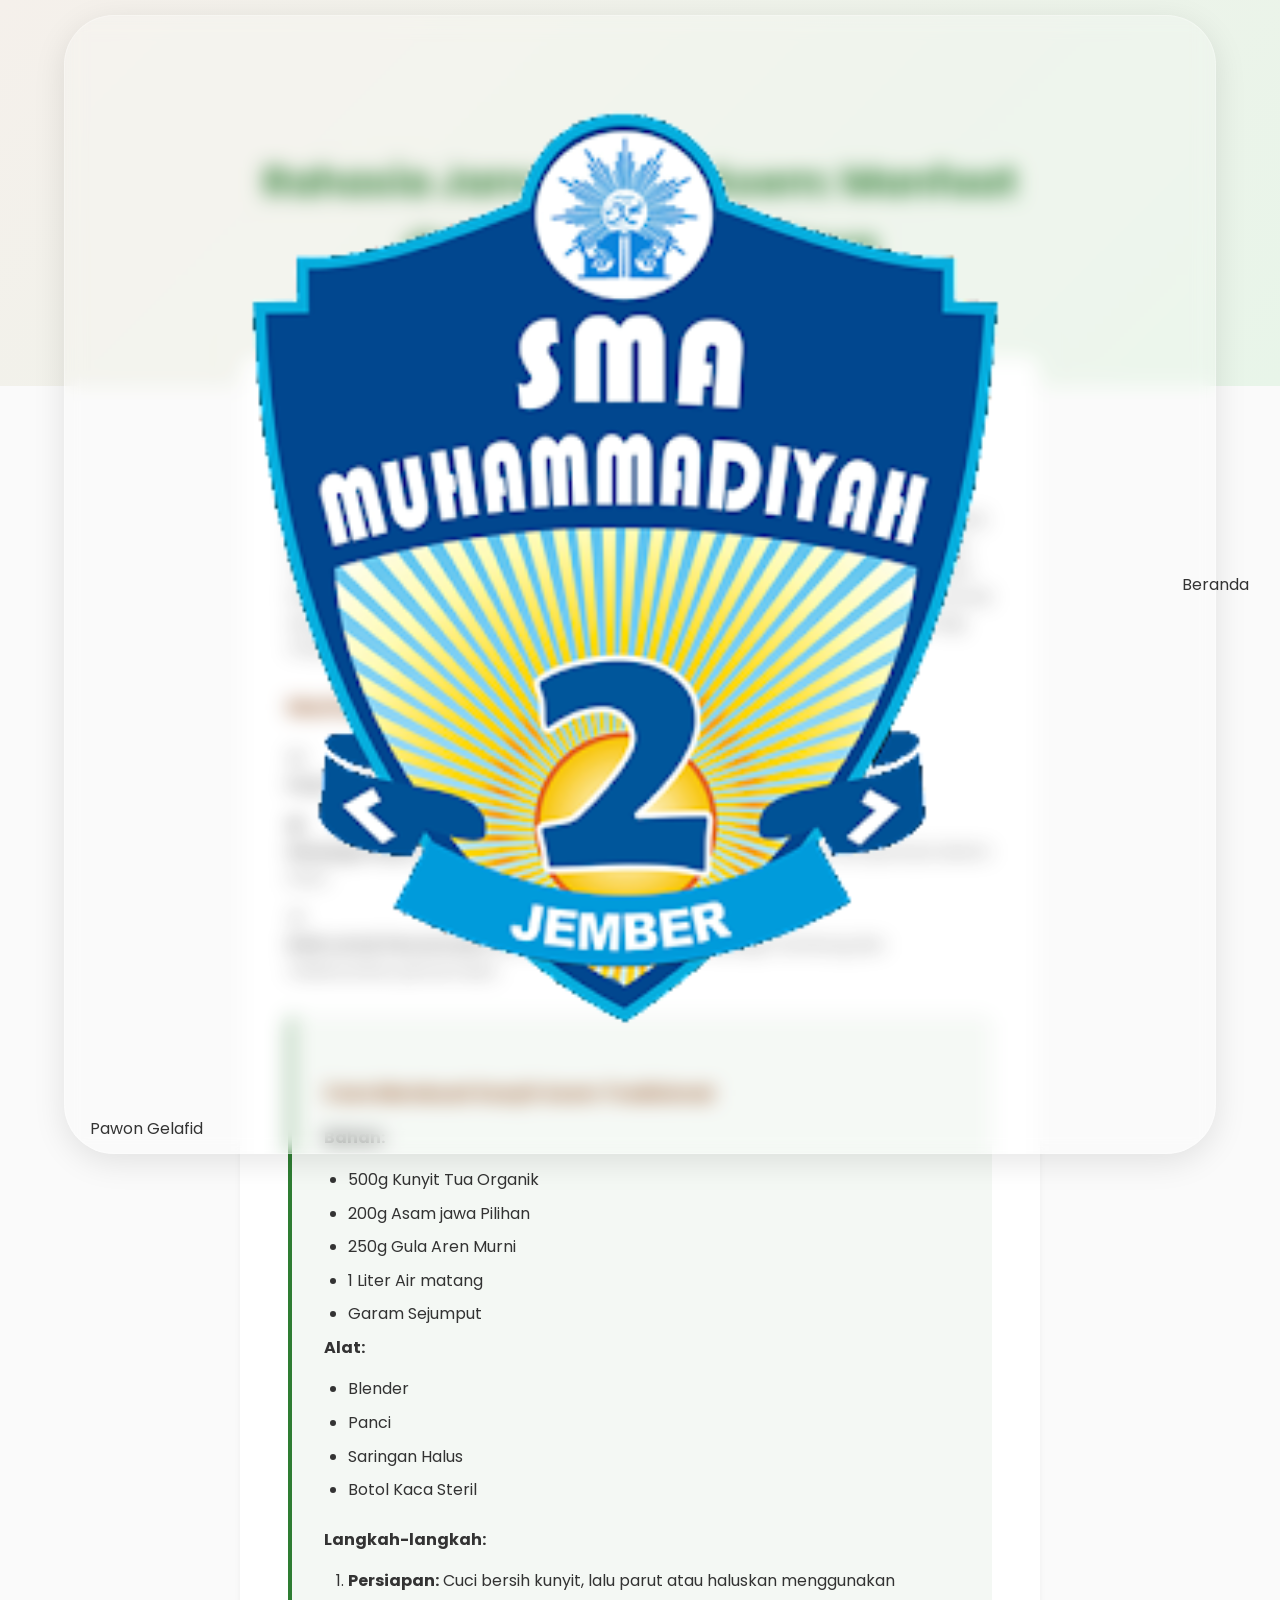
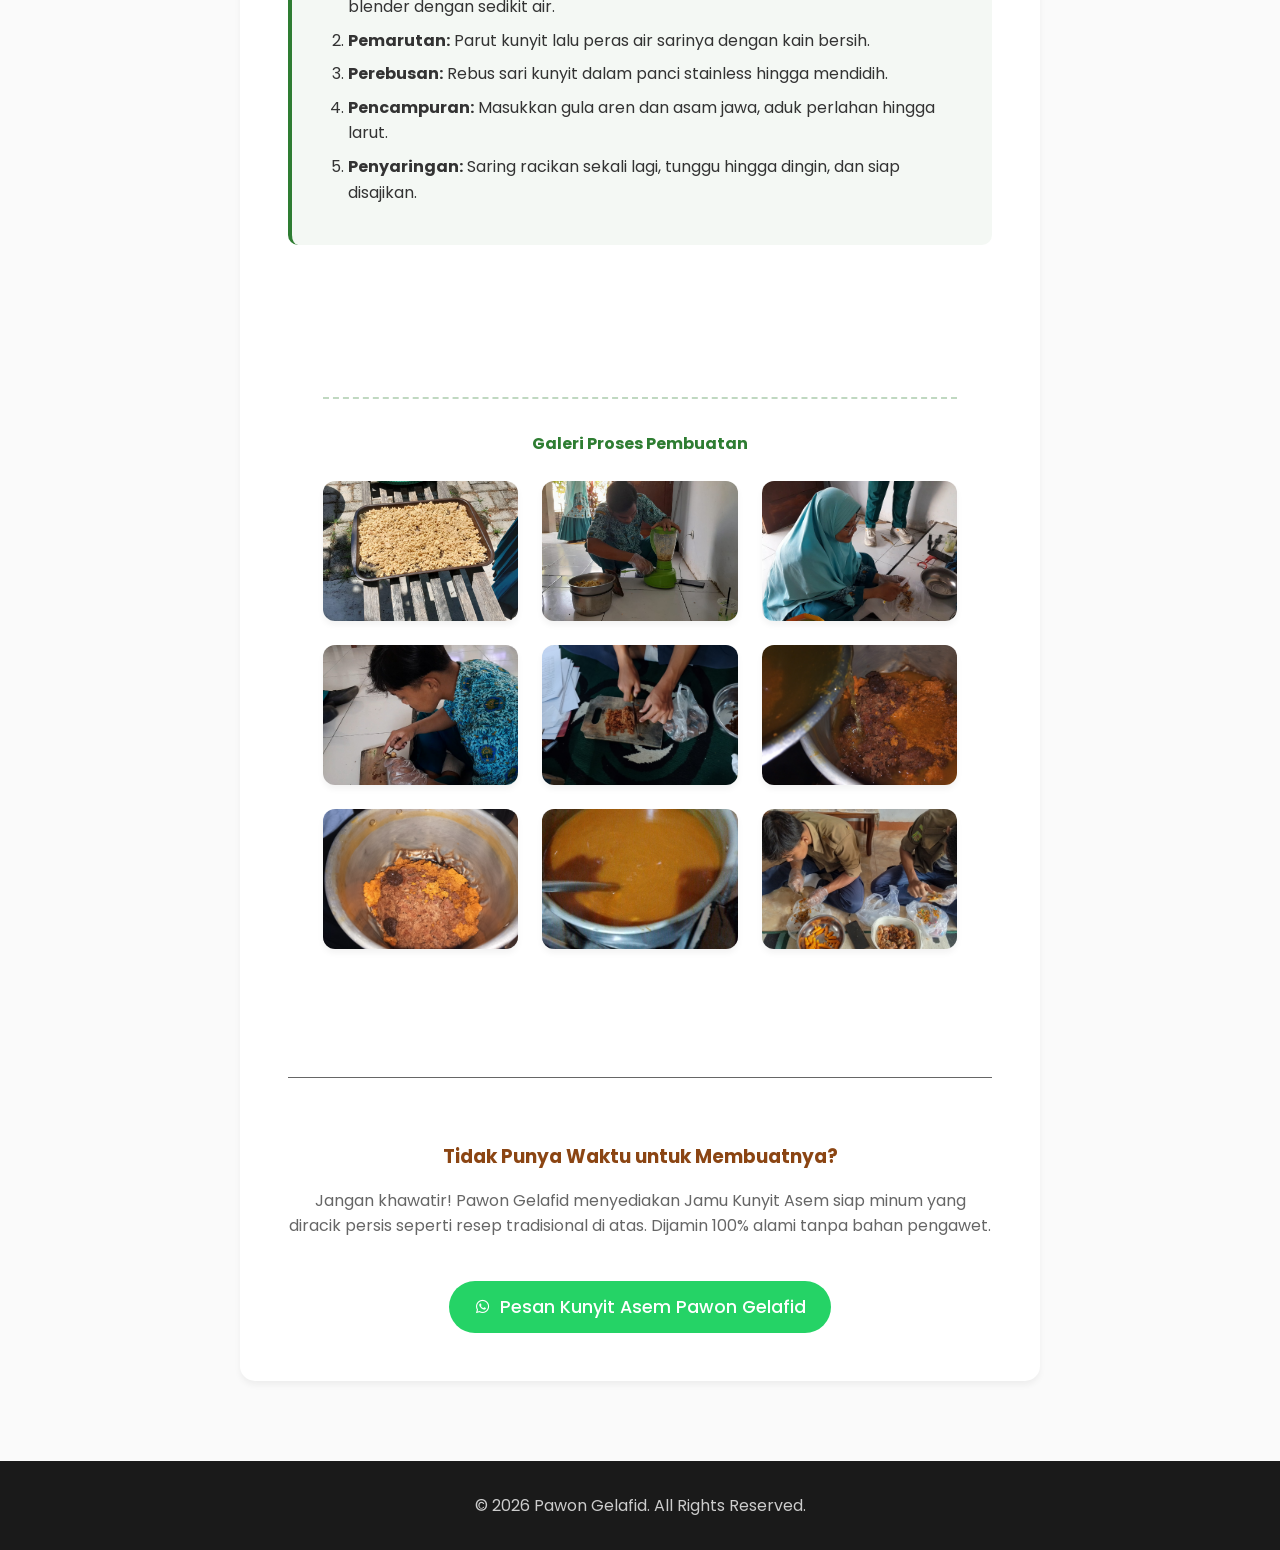
==== commit c5dc548a: "Update artikel.html with new content structure" ====
--- a/artikel.html
+++ b/artikel.html
@@ -12,13 +12,20 @@
   </head>
   <body>
     <nav class="navbar">
-      <div class="logo">Pawon <span>Gelafid</span></div>
-
+      <a href="index.html" class="nav-brand">
+        <img
+          src="/asset/logo.png"
+          alt="Logo SMA Muhammadiyah 2"
+          class="nav-logo"
+        />
+        Pawon Gelafid
+      </a>
       <ul class="nav-links">
         <li><a href="index.html">Beranda</a></li>
         <li><a href="index.html#produk">Produk</a></li>
         <li><a href="index.html#kontak">Kontak</a></li>
         <li><a href="artikel.html">Artikel</a></li>
+        <li><a href="artikel.html#galeri-grid">Galeri</a></li>
       </ul>
 
       <div class="nav-controls">
@@ -54,7 +61,7 @@
     <main class="fade-in" style="padding: 0 5% 5rem">
       <article class="article-content">
         <section style="padding: 0">
-          <h3>🌿 Latar Belakang Jamu Kunir Asem</h3>
+          <h3>Apa itu Jamu Kunir Asem?</h3>
           <p>
             kunir asem merupakan kombinasi alami antara kunyit dan asam jawa
             yang telah digunakan sejak zaman dahulu. Kunyit dikenal memiliki
@@ -68,24 +75,33 @@
           </p>
         </section>
 
-        <section style="padding: 0">
-          <h3>Manfaat Utama Kunir Asem</h3>
-          <div class="list-item">
+        <h3 style="margin-bottom: 1.5rem">Manfaat Utama Kunir Asem</h3>
+
+        <div class="manfaat-list">
+          <div class="manfaat-item">
             <i class="bx bx-shield-plus"></i>
-            <strong>Kaya Antioksidan:</strong> Melawan radikal bebas yang dapat
-            merusak sel-sel tubuh.
-          </div>
-          <div class="list-item">
+            <p>
+              <strong>Kaya Antioksidan</strong> Melawan radikal bebas yang dapat
+              merusak sel-sel tubuh.
+            </p>
+          </div>
+
+          <div class="manfaat-item">
             <i class="bx bx-plus-medical"></i>
-            <strong>Menjaga Daya Tahan Tubuh:</strong> Kandungan vitamin C dari
-            asam jawa memperkuat sistem imun.
-          </div>
-          <div class="list-item">
+            <p>
+              <strong>Menjaga Daya Tahan Tubuh</strong> Kandungan vitamin C dari
+              asam jawa memperkuat sistem imun.
+            </p>
+          </div>
+
+          <div class="manfaat-item">
             <i class="bx bx-body"></i>
-            <strong>Baik untuk Pencernaan:</strong> Membantu meredakan
-            peradangan lambung dan melancarkan pencernaan.
-          </div>
-        </section>
+            <p>
+              <strong>Baik untuk Pencernaan</strong> Membantu meredakan
+              peradangan lambung dan melancarkan pencernaan.
+            </p>
+          </div>
+        </div>
 
         <div class="recipe-box">
           <h3>Cara Membuat Kunyit Asem Tradisional</h3>
@@ -131,68 +147,68 @@
             </li>
           </ol>
         </div>
-
-        <div class="step-gallery fade-in">
-          <h4 style="text-align: center; color: var(--primary-green)">
-            Galeri Proses Pembuatan
-          </h4>
-          <div class="gallery-grid">
-            <div class="gallery-item">
-              <div class="gallery-image-wrapper">
-                <img src="/asset/P/1.png" alt="Persiapan Bahan Kunyit" />
+        <section id="galeri-grid">
+          <div class="step-gallery fade-in">
+            <h4 style="text-align: center; color: var(--primary-green)">
+              Galeri Proses Pembuatan
+            </h4>
+            <div class="gallery-grid">
+              <div class="gallery-item">
+                <div class="gallery-image-wrapper">
+                  <img src="/asset/P/1.png" alt="Persiapan Bahan Kunyit" />
+                </div>
+              </div>
+
+              <div class="gallery-item">
+                <div class="gallery-image-wrapper">
+                  <img src="/asset/P/2.png" alt="Proses Merebus Jamu" />
+                </div>
+              </div>
+
+              <div class="gallery-item">
+                <div class="gallery-image-wrapper">
+                  <img src="/asset/P/3.png" alt="Menyaring Jamu" />
+                </div>
+              </div>
+
+              <div class="gallery-item">
+                <div class="gallery-image-wrapper">
+                  <img src="/asset/P/4.png" alt="Jamu Siap Dinikmati" />
+                </div>
+              </div>
+
+              <div class="gallery-item">
+                <div class="gallery-image-wrapper">
+                  <img src="/asset/P/5.png" alt="Jamu Siap Dinikmati" />
+                </div>
+              </div>
+
+              <div class="gallery-item">
+                <div class="gallery-image-wrapper">
+                  <img src="/asset/P/6.png" alt="Jamu Siap Dinikmati" />
+                </div>
+              </div>
+
+              <div class="gallery-item">
+                <div class="gallery-image-wrapper">
+                  <img src="/asset/P/7.png" alt="Jamu Siap Dinikmati" />
+                </div>
+              </div>
+
+              <div class="gallery-item">
+                <div class="gallery-image-wrapper">
+                  <img src="/asset/P/8.png" alt="Jamu Siap Dinikmati" />
+                </div>
+              </div>
+
+              <div class="gallery-item">
+                <div class="gallery-image-wrapper">
+                  <img src="/asset/P/9.png" alt="Jamu Siap Dinikmati" />
+                </div>
               </div>
             </div>
-
-            <div class="gallery-item">
-              <div class="gallery-image-wrapper">
-                <img src="/asset/P/2.png" alt="Proses Merebus Jamu" />
-              </div>
-            </div>
-
-            <div class="gallery-item">
-              <div class="gallery-image-wrapper">
-                <img src="/asset/P/3.png" alt="Menyaring Jamu" />
-              </div>
-            </div>
-
-            <div class="gallery-item">
-              <div class="gallery-image-wrapper">
-                <img src="/asset/P/4.png" alt="Jamu Siap Dinikmati" />
-              </div>
-            </div>
-
-            <div class="gallery-item">
-              <div class="gallery-image-wrapper">
-                <img src="/asset/P/5.png" alt="Jamu Siap Dinikmati" />
-              </div>
-            </div>
-
-            <div class="gallery-item">
-              <div class="gallery-image-wrapper">
-                <img src="/asset/P/6.png" alt="Jamu Siap Dinikmati" />
-              </div>
-            </div>
-
-            <div class="gallery-item">
-              <div class="gallery-image-wrapper">
-                <img src="/asset/P/7.png" alt="Jamu Siap Dinikmati" />
-              </div>
-            </div>
-
-            <div class="gallery-item">
-              <div class="gallery-image-wrapper">
-                <img src="/asset/P/8.png" alt="Jamu Siap Dinikmati" />
-              </div>
-            </div>
-
-            <div class="gallery-item">
-              <div class="gallery-image-wrapper">
-                <img src="/asset/P/9.png" alt="Jamu Siap Dinikmati" />
-              </div>
-            </div>
-          </div>
-        </div>
-
+          </div>
+        </section>
         <section
           style="
             padding: 0;
@@ -210,7 +226,7 @@
           </p>
           <br />
           <a
-            href="https://wa.me/6281234567890"
+            href="https://wa.me/6285730631702"
             target="_blank"
             class="btn btn-wa"
             style="display: inline-flex; font-size: 1.1rem; padding: 12px 25px"
--- a/style.css
+++ b/style.css
@@ -308,6 +308,14 @@
 }
 
 /* Detail Produk */
+
+.products-list {
+  display: flex;
+  flex-direction: column; /* Menyusun produk ke bawah */
+  gap: 3rem; /* Jarak pemisah antar produk, tidak akan mepet lagi */
+  margin-top: 2rem;
+}
+
 .product-detail {
   display: flex;
   align-items: center;
@@ -334,8 +342,8 @@
 }
 .tag {
   display: inline-block;
-  background: rgba(139, 69, 19, 0.1);
-  color: var(--primary-brown);
+  background: lab(61.02% -62.33 55.73 / 0.215);
+  color: var(--primary-white);
   padding: 5px 15px;
   border-radius: 20px;
   font-size: 0.9rem;
